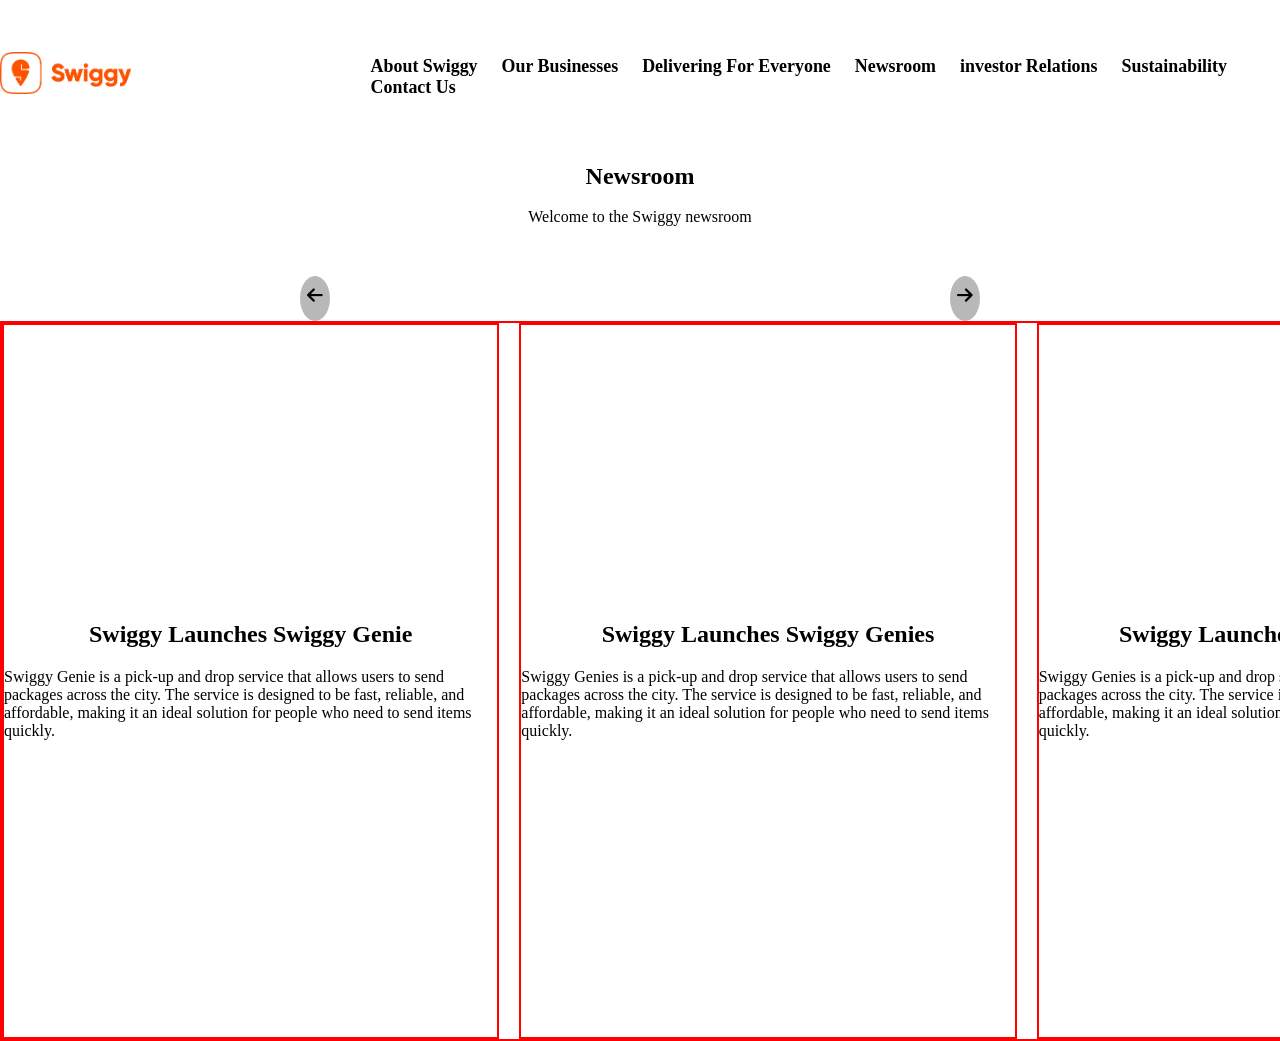
==== newsroom.html @ 5b043851 "nwes  room" ====
<!DOCTYPE html>
<html lang="en">

<head>
    <meta charset="UTF-8">
    <meta name="viewport" content="width=device-width, initial-scale=1.0">
    <title>Document</title>
    <link rel="stylesheet" href="https://cdnjs.cloudflare.com/ajax/libs/font-awesome/6.7.2/css/all.min.css"
        integrity="sha512-Evv84Mr4kqVGRNSgIGL/F/aIDqQb7xQ2vcrdIwxfjThSH8CSR7PBEakCr51Ck+w+/U6swU2Im1vVX0SVk9ABhg=="
        crossorigin="anonymous" referrerpolicy="no-referrer" />
    <link rel="stylesheet" href="newsroom_style.css">
</head>

<body>
    <header>
        <div class="container">
            <div class="logo"></div>
            <nav>
                <a href="#">About Swiggy</a>
                <a href="#">Our Businesses</a>
                <a href="#">Delivering For Everyone</a>
                <a href="#">Newsroom</a>
                <a href="#">investor Relations</a>
                <a href="#">Sustainability</a>
                <a href="#">Contact Us</a>
            </nav>
        </div>
    </header>
    <section>
        <div class="main_con">
            <h1>Newsroom</h1><br>
            <p>Welcome to the Swiggy newsroom</p>
        </div>
        <div class="btn">
            <button><i class="fa-solid fa-arrow-left"></i></button>
            <button><i class="fa-solid fa-arrow-right"></i></button>
        </div>
        <div class="slide">
            <div class="slide1">
                <h2>Swiggy Launches Swiggy Genie</h2>
                <p>Swiggy Genie is a pick-up and drop service that allows users to send packages across the city. The
                    service is designed to be fast, reliable, and affordable, making it an ideal solution for people who
                    need to send items quickly.</p>
            </div>
            <div class="slide2">
                <h2>Swiggy Launches Swiggy Genies</h2>
                <p>Swiggy Genies is a pick-up and drop service that allows users to send packages across the city. The
                    service is designed to be fast, reliable, and affordable, making it an ideal solution for people who
                    need to send items quickly.</p>
            </div>
            <div class="slide3">
                <h2>Swiggy Launches Swiggy Genies</h2>
                <p>Swiggy Genies is a pick-up and drop service that allows users to send packages across the city. The
                    service is designed to be fast, reliable, and affordable, making it an ideal solution for people who
                    need to send items quickly.</p>
            </div>

        </div>

    </section>

</body>

</html>
---- newsroom_style.css ----
*{
    margin: 0;
    padding: 0;
    box-sizing: border-box;
    font-family: century gothic;
    overflow-x: hidden;
}
.logo{
    width: 140px;
    height:50px;
    background-image: url(swiggy-logo.webp);
    background-size: contain;
    background-repeat: no-repeat;
    
}
.container{
    width: 100%;
    height: 17vh;
    display: flex;
    justify-content: center;
    align-items: center;
    
    column-gap: 230px;
    position: sticky;
    top: 0;
}
.container a{
    text-decoration: none;
    color: black;
    margin: 0 10px;
    font-size: 1.12em;
    font-weight: 600;
}
.main_con{
    width: 100%;
    height: 12.5vh;
    display: flex;
    flex-direction: column;
    justify-self: start;
    align-items: center;
    margin-top: 10px;
   
}
.btn{
    width: 100%;
    height: 5vh;
    display: flex;
    justify-content: space-around;
    align-items: center;
    column-gap: 20px;
}
.btn button{
    width: 30px;
    height: 100%;
    border: none;
    border-radius: 50%;
    background-color: rgba(114, 111, 111, 0.493);
    color: rgb(0, 0, 0);
    font-size: 1.12em;
    font-weight: 600;
    cursor: pointer;
   
}
.slide{ border: 2px solid red;
    width: 120%;
    height: 80vh;
    display: flex;
    justify-content: center;
    align-items: center;
    column-gap: 20px;
     /* position: relative; */

}
.slide1, .slide2, .slide3{border: 2px solid red;
    width: 40%;
    height: 100%;
    display: flex;
    flex-direction: column;
    justify-content: center;
    align-items: center;
    row-gap: 20px;
    position: relative;
    z-index: 1;
}
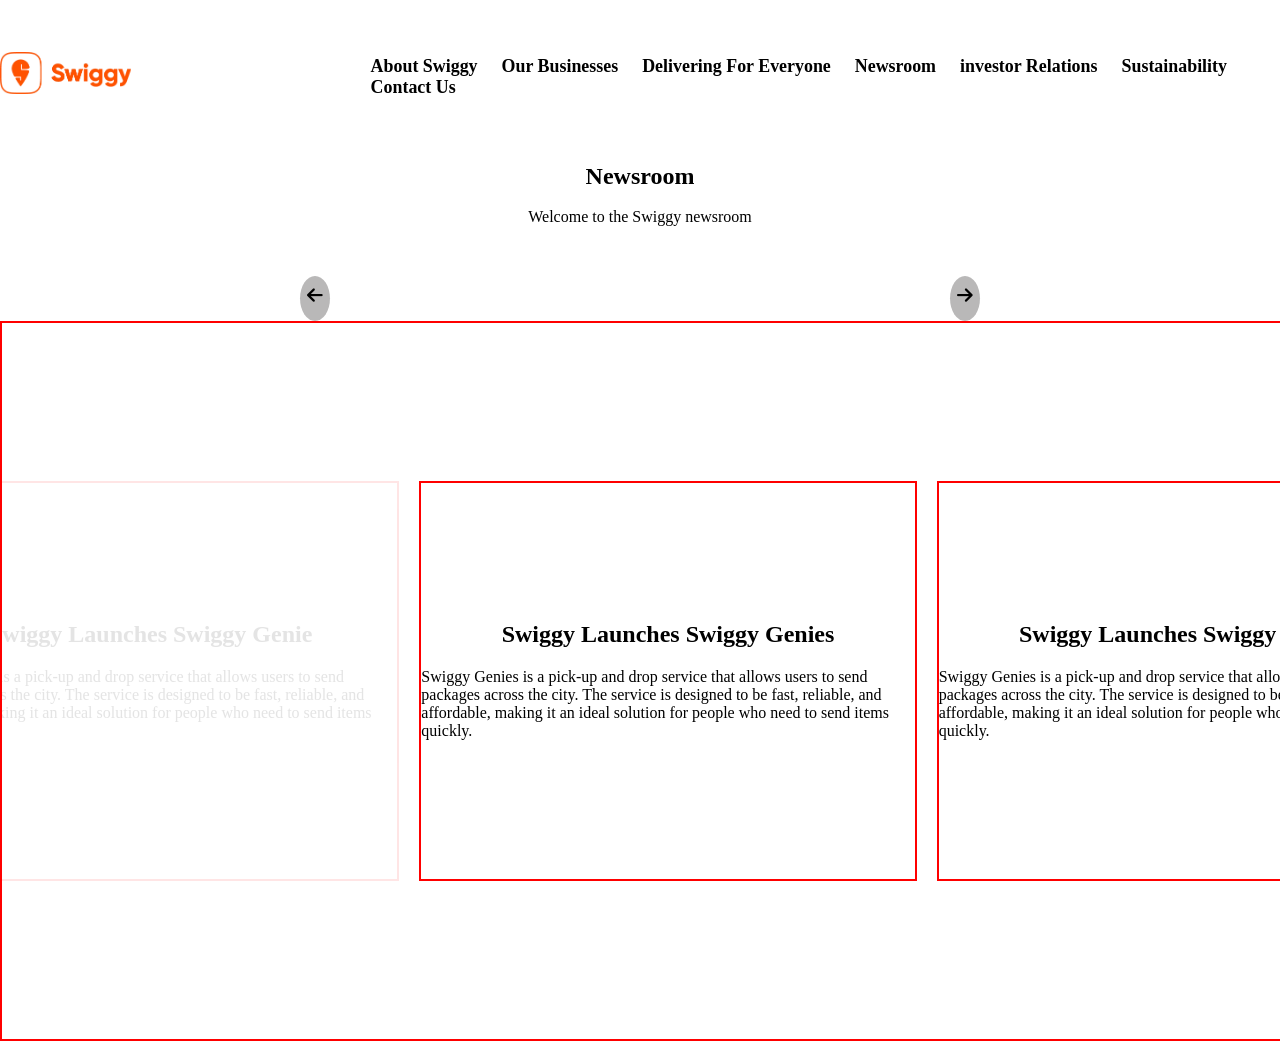
==== commit be01386a: "some works" ====
--- a/newsroom.html
+++ b/newsroom.html
@@ -56,6 +56,12 @@
             </div>
 
         </div>
+        
+
+
+
+
+
 
     </section>
 
@@ -65,4 +71,3 @@
 
 
 
-
--- a/newsroom_style.css
+++ b/newsroom_style.css
@@ -19,7 +19,7 @@
     display: flex;
     justify-content: center;
     align-items: center;
-    
+    box-shadow: 0px 2px 5px rgba(114, 111, 111, 0.493);    
     column-gap: 230px;
     position: sticky;
     top: 0;
@@ -73,14 +73,17 @@
 }
 .slide1, .slide2, .slide3{border: 2px solid red;
     width: 40%;
-    height: 100%;
+    height: 400px;
     display: flex;
     flex-direction: column;
     justify-content: center;
     align-items: center;
     row-gap: 20px;
     position: relative;
-    z-index: 1;
+    transform: translatex(-100px);
+}
+.slide1{
+    opacity: 0.1;
 }
 
 
